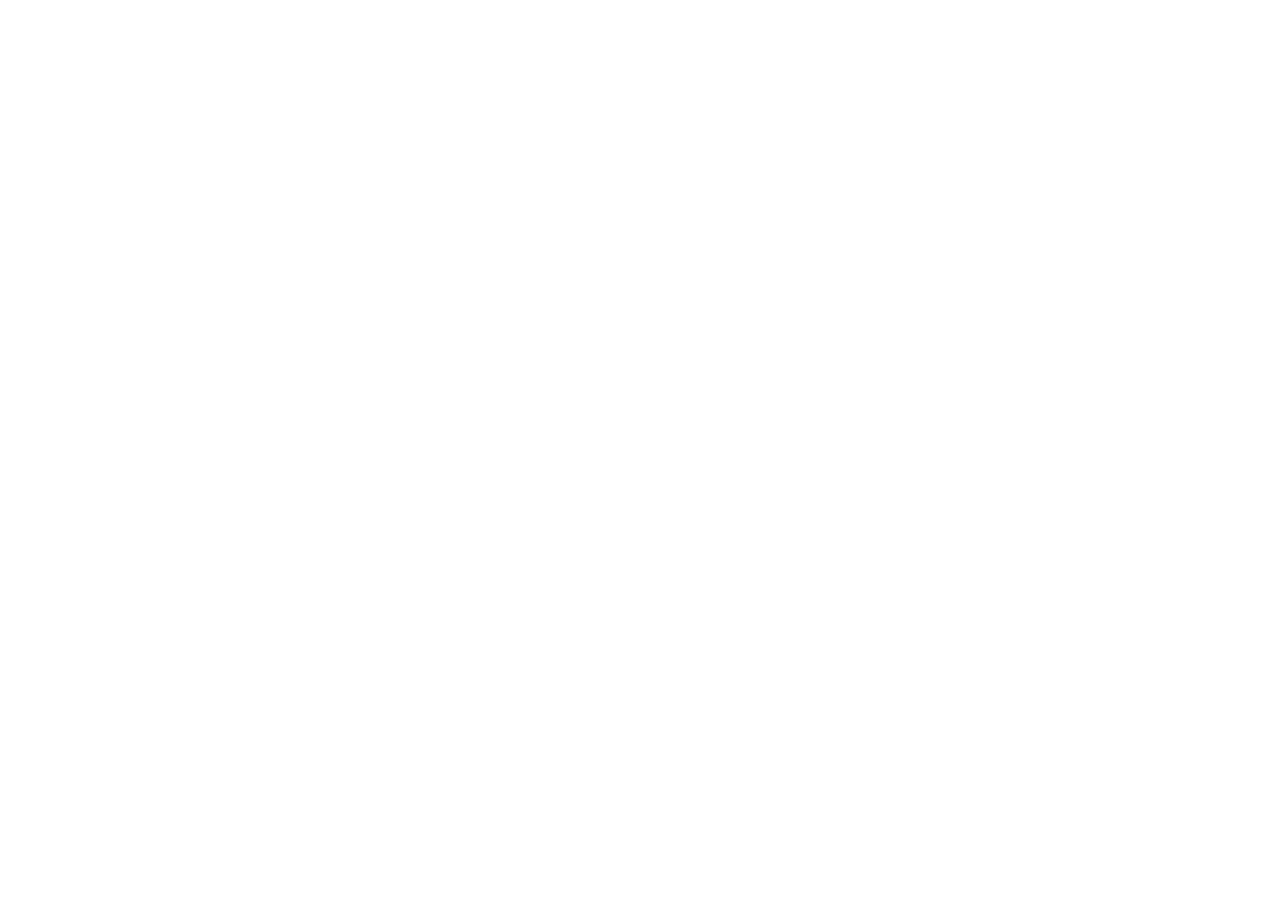
==== cats/index.html @ 366817d8 "feat : creation de l'arbo de fichiers + ajout img" ====
<!DOCTYPE html>
<html lang="en">
<head>
    <meta charset="UTF-8">
    <meta name="viewport" content="width=device-width, initial-scale=1.0">
    <title>Document</title>
</head>
<body>
    
</body>
</html>
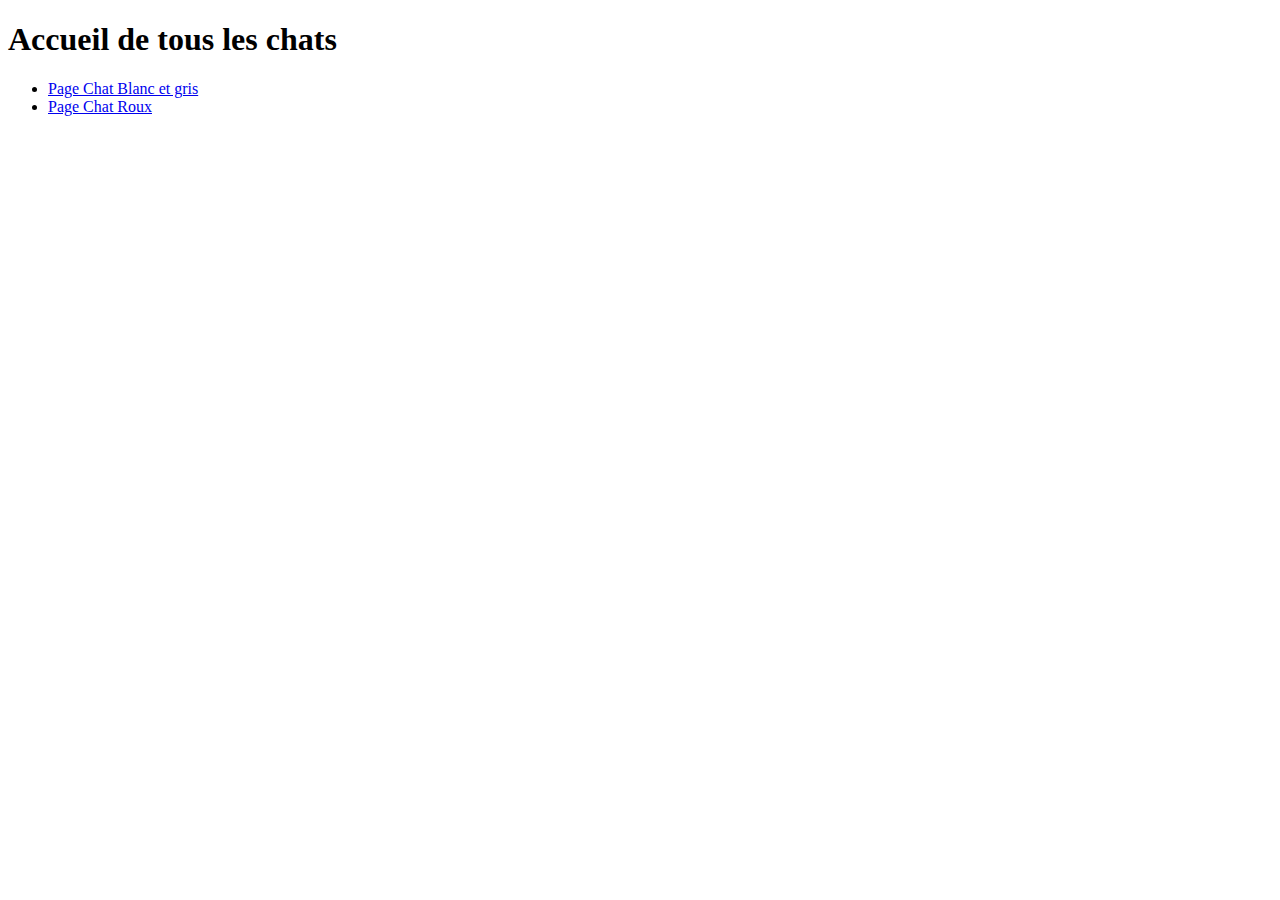
==== commit 5d361a8b: "feat : titre + nav pages chat roux et chat gris" ====
--- a/cats/index.html
+++ b/cats/index.html
@@ -3,9 +3,14 @@
 <head>
     <meta charset="UTF-8">
     <meta name="viewport" content="width=device-width, initial-scale=1.0">
-    <title>Document</title>
+    <title>Accueil pages des chats</title>
 </head>
 <body>
+    <h1>Accueil de tous les chats</h1>
+    <ul>
+        <li><a href="chat-blanc-gris.html">Page Chat Blanc et gris</a></li>
+        <li><a href="chat-roux.html">Page Chat Roux</a></li>
+    </ul>
     
 </body>
 </html>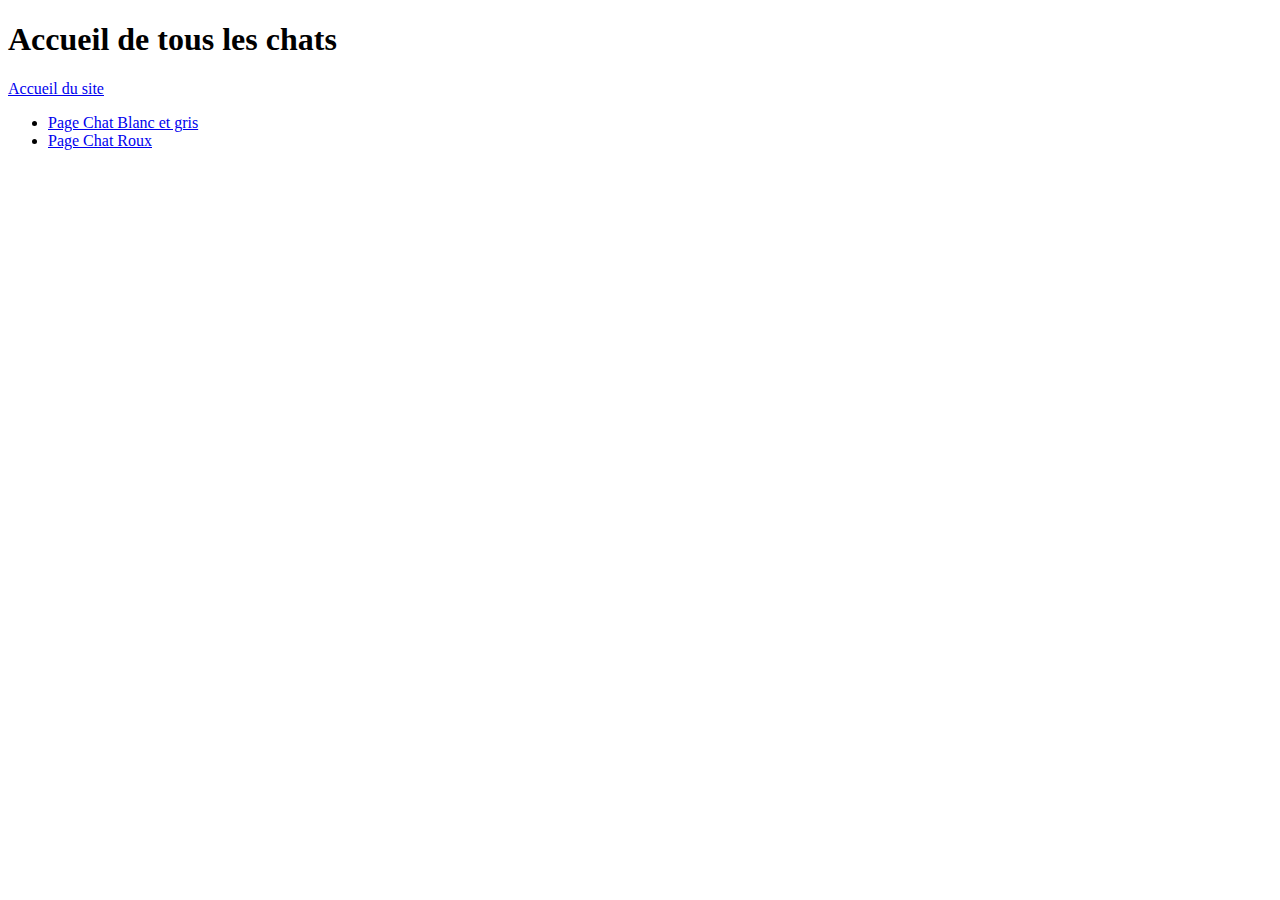
==== commit 71bbee04: "feat ajout svg + correction" ====
--- a/cats/index.html
+++ b/cats/index.html
@@ -7,10 +7,10 @@
 </head>
 <body>
     <h1>Accueil de tous les chats</h1>
+    <a href="../index.html">Accueil du site</a>
     <ul>
         <li><a href="chat-blanc-gris.html">Page Chat Blanc et gris</a></li>
         <li><a href="chat-roux.html">Page Chat Roux</a></li>
-    </ul>
-    
+    </ul> 
 </body>
 </html>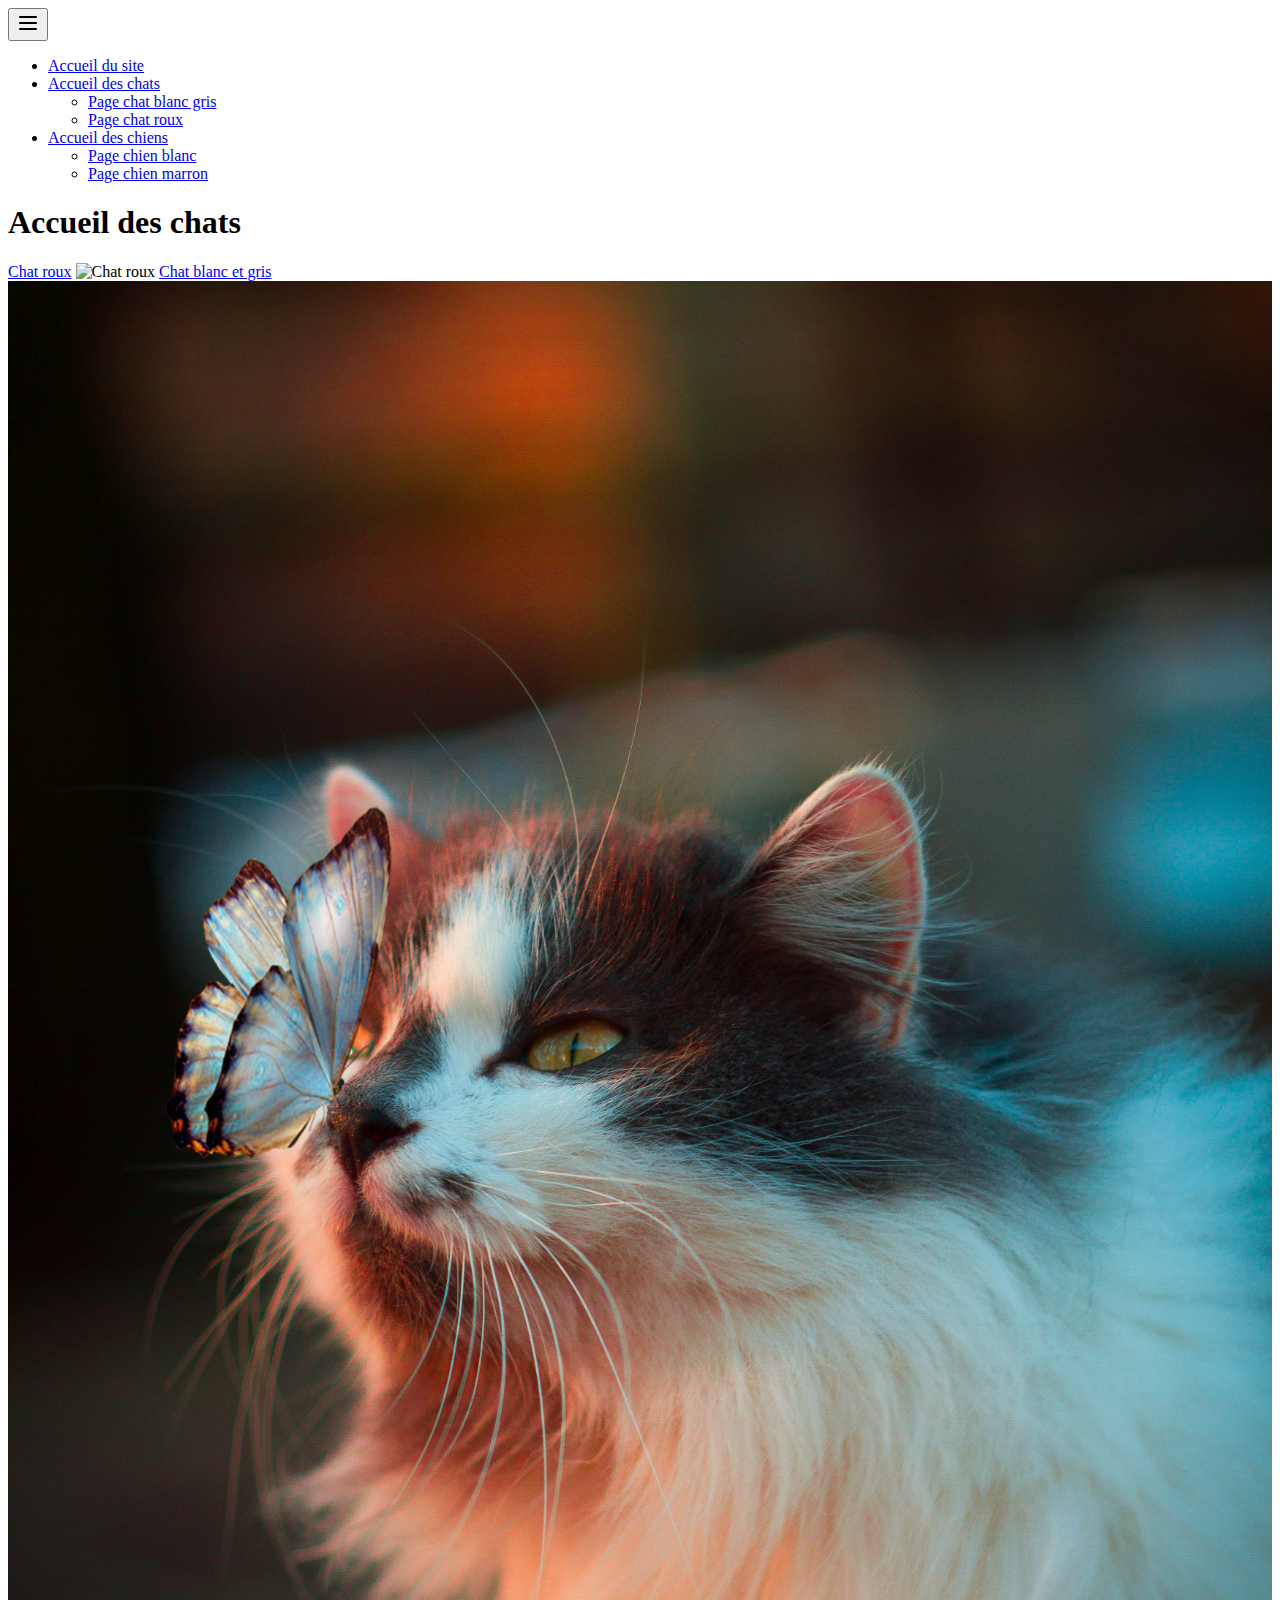
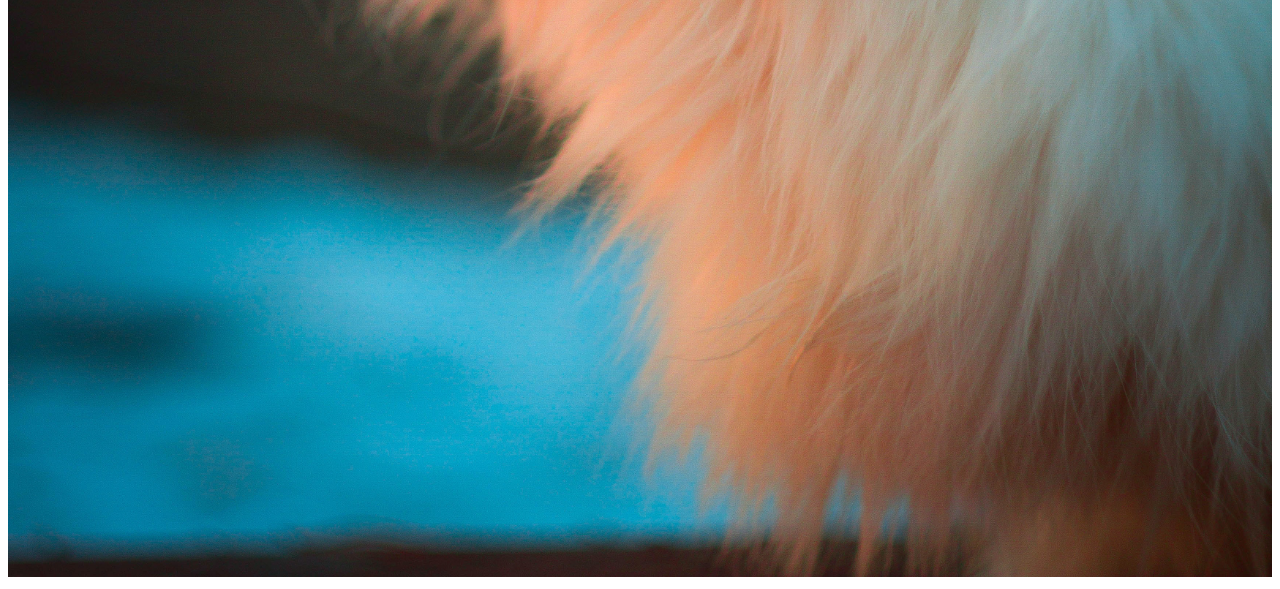
==== commit cf59da82: "feat : ajout menu page index chat" ====
--- a/cats/index.html
+++ b/cats/index.html
@@ -1,16 +1,37 @@
 <!DOCTYPE html>
-<html lang="en">
+<html lang="fr" x-data="{menuIsOpen: false}" :class="{noscroll:menuIsOpen,}">
 <head>
     <meta charset="UTF-8">
     <meta name="viewport" content="width=device-width, initial-scale=1.0">
     <title>Accueil pages des chats</title>
+    <link rel="stylesheet" href="../src/css/styles.css" />
+    <script defer src="https://unpkg.com/alpinejs"></script>
 </head>
 <body>
-    <h1>Accueil de tous les chats</h1>
-    <a href="../index.html">Accueil du site</a>
-    <ul>
-        <li><a href="chat-blanc-gris.html">Page Chat Blanc et gris</a></li>
-        <li><a href="chat-roux.html">Page Chat Roux</a></li>
-    </ul> 
+    <header>
+        <button aria-controls="mainNav" @click="menuIsOpen = ! menuIsOpen" class="header__menuBtn">
+            <img src="../public/icones/menu.svg" alt="menu">
+        </button>
+        <nav id="mainNav" x-show="menuIsOpen" x-transition.duration.800ms class="menu">
+            <ul>
+                <li><a href="../index.html">Accueil du site</a></li>
+                <li><a href="index.html">Accueil des chats</a></li>
+                <ul>
+                    <li><a href="/cats/chat-blanc-gris.html">Page chat blanc gris</a></li>
+                    <li><a href="/cats/chat-roux.html">Page chat roux</a></li>
+                </ul>
+                <li><a href="../dogs/index.html">Accueil des chiens</a></li>
+                <ul>
+                    <li><a href="../dogs/chien-blanc.html">Page chien blanc</a></li>
+                    <li><a href="../dogs/chien-marron.html">Page chien marron</a></li>
+                </ul>
+            </ul>
+        </nav>
+    </header>
+    <h1>Accueil des chats</h1>
+    <a href="/cats/chat-roux.html">Chat roux</a>
+    <img class="media media--fullwidth" src="../public/img/cats/Chat_roux.jpg" alt="Chat roux">
+    <a href="/cats/chat-blanc-gris.html">Chat blanc et gris</a>
+    <img class="media media--fullwidth" src="../public/img/cats/Chat_blanc-gris.jpg" alt="Chat blanc et gris">
 </body>
 </html>--- a/src/css/styles.css
+++ b/src/css/styles.css
@@ -0,0 +1,4 @@
+.media--fullwidth {
+  width: 100%;
+  height: auto;
+}
